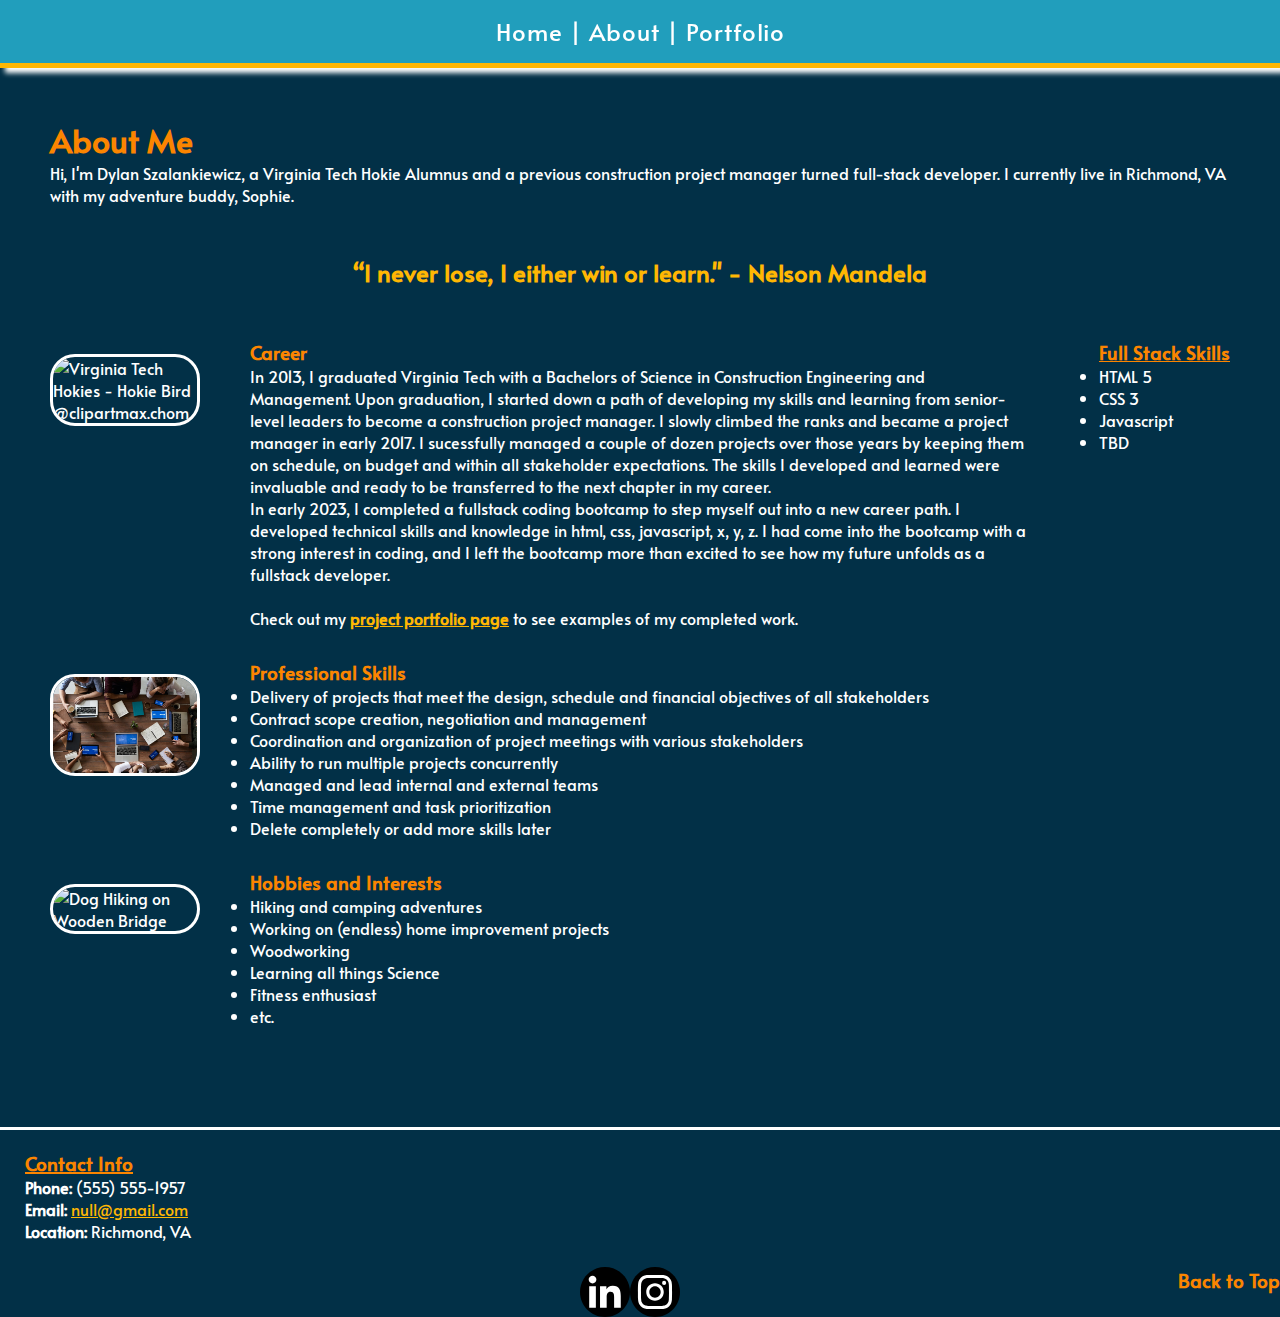
==== about.html @ c98c1088 "sorting through and fixing old sloppy code" ====
<!DOCTYPE html>
<html lang="en">
<head>
    <meta charset="UTF-8">
    <meta http-equiv="X-UA-Compatible" content="IE=edge">
    <meta name="viewport" content="width=device-width, initial-scale=1.0">
    <title>D.Szal Site</title>
    <link rel="stylesheet" href="styling/about.css"/>
</head>

<body>
    <header>
        <nav>
            <ul>
                <li><a href="index.html" title="Home Page">Home</a> | </li>
                <li><a href="about.html" title="About Page">About</a> | </li>
                <li><a href="portfolio.html" title="Porfolio Page">Portfolio</a></li>
            </ul>
        </nav> 
    </header>
    
    <main>

        <section>
        <h1>About Me</h1>
            <p>Hi, I'm Dylan Szalankiewicz, a Virginia Tech Hokie Alumnus and a previous construction project manager turned full-stack developer. 
            I currently live in Richmond, VA with my adventure buddy, Sophie.  </p>

        <h2 id="quote">“I never lose, I either win or learn." - Nelson Mandela</h2>
        
        </section>
        
        <section class="cards" id="career-box">
            <img class="images" id="hokie" src="https://e0.pxfuel.com/wallpapers/919/855/desktop-wallpaper-vt-2012-football-hokie-journal-virginia-tech.jpg" alt="Virginia Tech Hokies - Hokie Bird @clipartmax.chom">
            
            <div class="card-text">
                <h3 id="career">Career</h3>
                    <p>In 2013, I graduated Virginia Tech with a Bachelors of Science in Construction Engineering and Management. 
                        Upon graduation, I started down a path of developing my skills and learning from senior-level leaders to become a construction project manager. I slowly climbed the ranks
                        and became a project manager in early 2017. I sucessfully managed a couple of dozen projects over those years by keeping them on schedule, on budget 
                        and within all stakeholder expectations. The skills I developed and learned were invaluable and ready to be transferred to the next chapter in my career.
                    </p>
                    <p>In early 2023, I completed a fullstack coding bootcamp to step myself out into a new career path. I developed technical 
                        skills and knowledge in html, css, javascript, x, y, z. I had come into the bootcamp with a strong interest 
                    in coding, and I left the bootcamp more than excited to see how my future unfolds as a fullstack developer.  </p> <br>
                    <p>Check out my <strong><a href="portfolio.html" title="Dylan's Project Portfolio Page"> project portfolio page</a></strong> to see examples of my completed work. </p>
            </div>
        </section>
        
        <section id="aside">
            <aside>
               <h3>Full Stack Skills</h3>
                   <ul>
                       <!-- Would eventually like to either replace these with icons OR put icons next to text -->
                       <li>HTML 5</li>
                       <li>CSS 3</li>
                       <li>Javascript</li>
                       <li>TBD</li>
                   </ul>
           </aside>
       </section>    


        <section class="cards">
            <img class="images" src="meeting.jpeg" alt="Team Meeting"/>    
            <div class="card-text"> 
                <h3>Professional Skills</h3>
                    <ul>
                        <li>Delivery of projects that meet the design, schedule and ﬁnancial
                            objectives of all stakeholders</li>
                        <li>Contract scope creation, negotiation and management</li>
                        <li>Coordination and organization of project meetings with various
                            stakeholders</li>
                        <li>Ability to run multiple projects concurrently</li>
                        <li>Managed and lead internal and external teams</li>
                        <li>Time management and task prioritization</li>
                        <li>Delete completely or add more skills later </li>
                    </ul>
            </div>
        </section>

        <section class="cards">
            <img class="images" src="sophie.jpg" alt="Dog Hiking on Wooden Bridge"/>
            <div class="card-text">            
                <h3>Hobbies and Interests</h3>
                    <ul>
                        <li>Hiking and camping adventures</li>
                        <li>Working on (endless) home improvement projects </li>
                        <li>Woodworking</li>
                        <li>Learning all things Science</li>
                        <li>Fitness enthusiast</li>
                        <li>etc.</li>
                    </ul>
            </div>
        </section>

    </main>

    <footer>
        <section id="contact-info">
            <h3 id="contact-header">Contact Info</h3>
                <p><strong>Phone:</strong> (555) 555-1957</p>
                <p><strong>Email:</strong> <a id="email" href="mailto: null@gmail.com" title="Dylan's email address">null@gmail.com</a></p>
                <p><strong>Location:</strong> Richmond, VA</p>
        </section>
        
        <h3><a id="back-to-top" href="#">Back to Top</a></h3>
        
        <div class="sm">
            <a href="https://www.instagram.com" alt="Instagram"><img class="socialmedia" src="insta.svg" /></a>
            <a href="https://www.linkedin.com/in/dylan-szalankiewicz-9473552b/" alt="Dylan's Linkedin Profile"><img class="socialmedia" src="linkedin.svg" /></a>
        </div>
    </footer>
    
</body>
</html>
---- styling/about.css ----
@import url('https://fonts.googleapis.com/css2?family=Alata&family=Pacifico&display=swap');

* {
    box-sizing: border-box;
    margin: 0;
    padding: 0;
  }
body {
    font-family: 'Alata', sans-serif;
    background-color: #023047;
    margin: 0;
    color: white;
}

header{
    background-color: #219ebc;
    border-bottom: #ffb703 solid 5px;
    position: sticky;
    box-shadow: 5px 5px 5px white;
    top: 0; /*for sticky*/

}

main{
    margin: 50px;
}

nav ul {
    list-style-type: none;
    font-size: 1.5rem;
    letter-spacing: 1px;
    text-align: center;
    margin-top: 0;
    margin-bottom: 0;
    
}

nav li {
    display: inline-block;
    margin-top: 15px;
    margin-bottom: 15px;
}
nav ul a{
    text-decoration: none;
    color: white;
    
}

h1{
    color: #fb8500;
}
#quote {
    color: #ffb703;
    text-align: center;
    margin: 50px 0 50px 0;
    
}

.cards {
    margin-bottom: 30px;
    width: 83%;
}

a{
    color: #ffb703;
}

a:hover{
    text-decoration: none;
}

#career-box{
    display: inline-block;
    /* border: white solid; */
    
}

.images{
    border: 3px solid white;
    border-radius: 25px;
    width: 150px;
    float: left;
    margin-top: 15px;
   
}

/* #hokie{
    opacity: .75;
} */

.card-text{
    margin-left: 200px ;
}

h3{
    color: #fb8500;
    
}

/* #meeting {
    border: 3px white solid;
    border-radius: 25px;
    width: 150px;
    float: left;
}*/



#aside{
    /* border: white solid; */
    float: right;
    
    
}

#aside h3 {
    text-decoration: underline;
}

footer{
    border-top: 3px solid white;
    margin-top: 100px;
    
}
#contact-info { 
    border: none;
    text-align: left;
    margin-top: 20px;
    margin-right: 80%;
    color: white;
    margin-left: 25px;
    margin-bottom: 25px;
    
}


#contact-info h3 {
    text-decoration: underline 2px;
}

#email {
    color: #ffb703;
}

#email:hover {
    text-decoration: none;
}

#back-to-top:visited {
    color: #fb8500;
}

#back-to-top {
    float:right;
    color: #fb8500;
    text-decoration: none;
    
}

#back-to-top:hover {
    text-decoration: underline;

}

.sm{
    margin-right: 600px;
    
}
.socialmedia {
    width: 50px;
    height: 50px;
    float: right;   
    /* I wanted these centered and at the top but wasn't able to get 
    them there. */
}
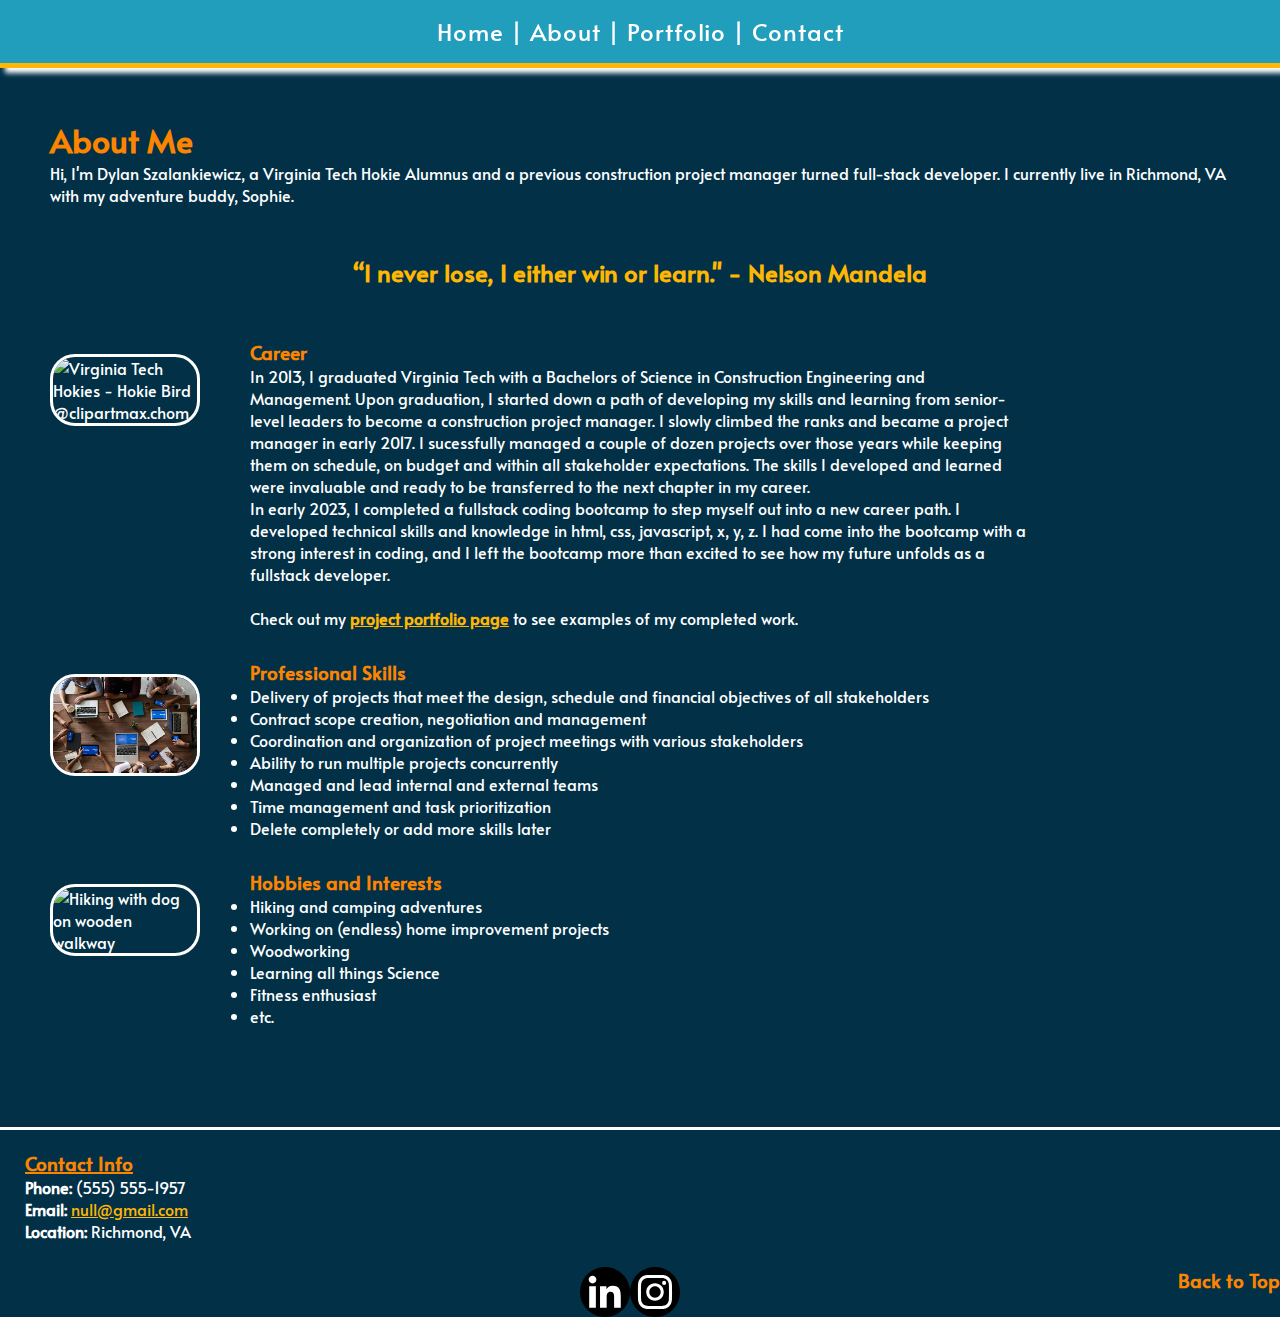
==== commit c47f63e2: "added tech stack icons and contact page" ====
--- a/about.html
+++ b/about.html
@@ -4,7 +4,7 @@
     <meta charset="UTF-8">
     <meta http-equiv="X-UA-Compatible" content="IE=edge">
     <meta name="viewport" content="width=device-width, initial-scale=1.0">
-    <title>D.Szal Site</title>
+    <title>Dylan Szalankiewicz | Full Stack Developer</title>
     <link rel="stylesheet" href="styling/about.css"/>
 </head>
 
@@ -14,7 +14,8 @@
             <ul>
                 <li><a href="index.html" title="Home Page">Home</a> | </li>
                 <li><a href="about.html" title="About Page">About</a> | </li>
-                <li><a href="portfolio.html" title="Porfolio Page">Portfolio</a></li>
+                <li><a href="portfolio.html" title="Porfolio Page">Portfolio</a> | </li>
+                <li><a href="contact.html" title="Contact Page">Contact</a></li>
             </ul>
         </nav> 
     </header>
@@ -37,7 +38,7 @@
                 <h3 id="career">Career</h3>
                     <p>In 2013, I graduated Virginia Tech with a Bachelors of Science in Construction Engineering and Management. 
                         Upon graduation, I started down a path of developing my skills and learning from senior-level leaders to become a construction project manager. I slowly climbed the ranks
-                        and became a project manager in early 2017. I sucessfully managed a couple of dozen projects over those years by keeping them on schedule, on budget 
+                        and became a project manager in early 2017. I sucessfully managed a couple of dozen projects over those years while keeping them on schedule, on budget 
                         and within all stakeholder expectations. The skills I developed and learned were invaluable and ready to be transferred to the next chapter in my career.
                     </p>
                     <p>In early 2023, I completed a fullstack coding bootcamp to step myself out into a new career path. I developed technical 
@@ -47,22 +48,21 @@
             </div>
         </section>
         
-        <section id="aside">
+        <!-- <section id="aside">
             <aside>
                <h3>Full Stack Skills</h3>
                    <ul>
-                       <!-- Would eventually like to either replace these with icons OR put icons next to text -->
                        <li>HTML 5</li>
                        <li>CSS 3</li>
                        <li>Javascript</li>
                        <li>TBD</li>
                    </ul>
            </aside>
-       </section>    
+       </section>     -->
 
 
         <section class="cards">
-            <img class="images" src="meeting.jpeg" alt="Team Meeting"/>    
+            <img class="images" src="media/meeting.jpeg" alt="Team Meeting"/>    
             <div class="card-text"> 
                 <h3>Professional Skills</h3>
                     <ul>
@@ -80,7 +80,7 @@
         </section>
 
         <section class="cards">
-            <img class="images" src="sophie.jpg" alt="Dog Hiking on Wooden Bridge"/>
+            <img class="images" src="media/sophie.jpg" alt="Hiking with dog on wooden walkway"/>
             <div class="card-text">            
                 <h3>Hobbies and Interests</h3>
                     <ul>
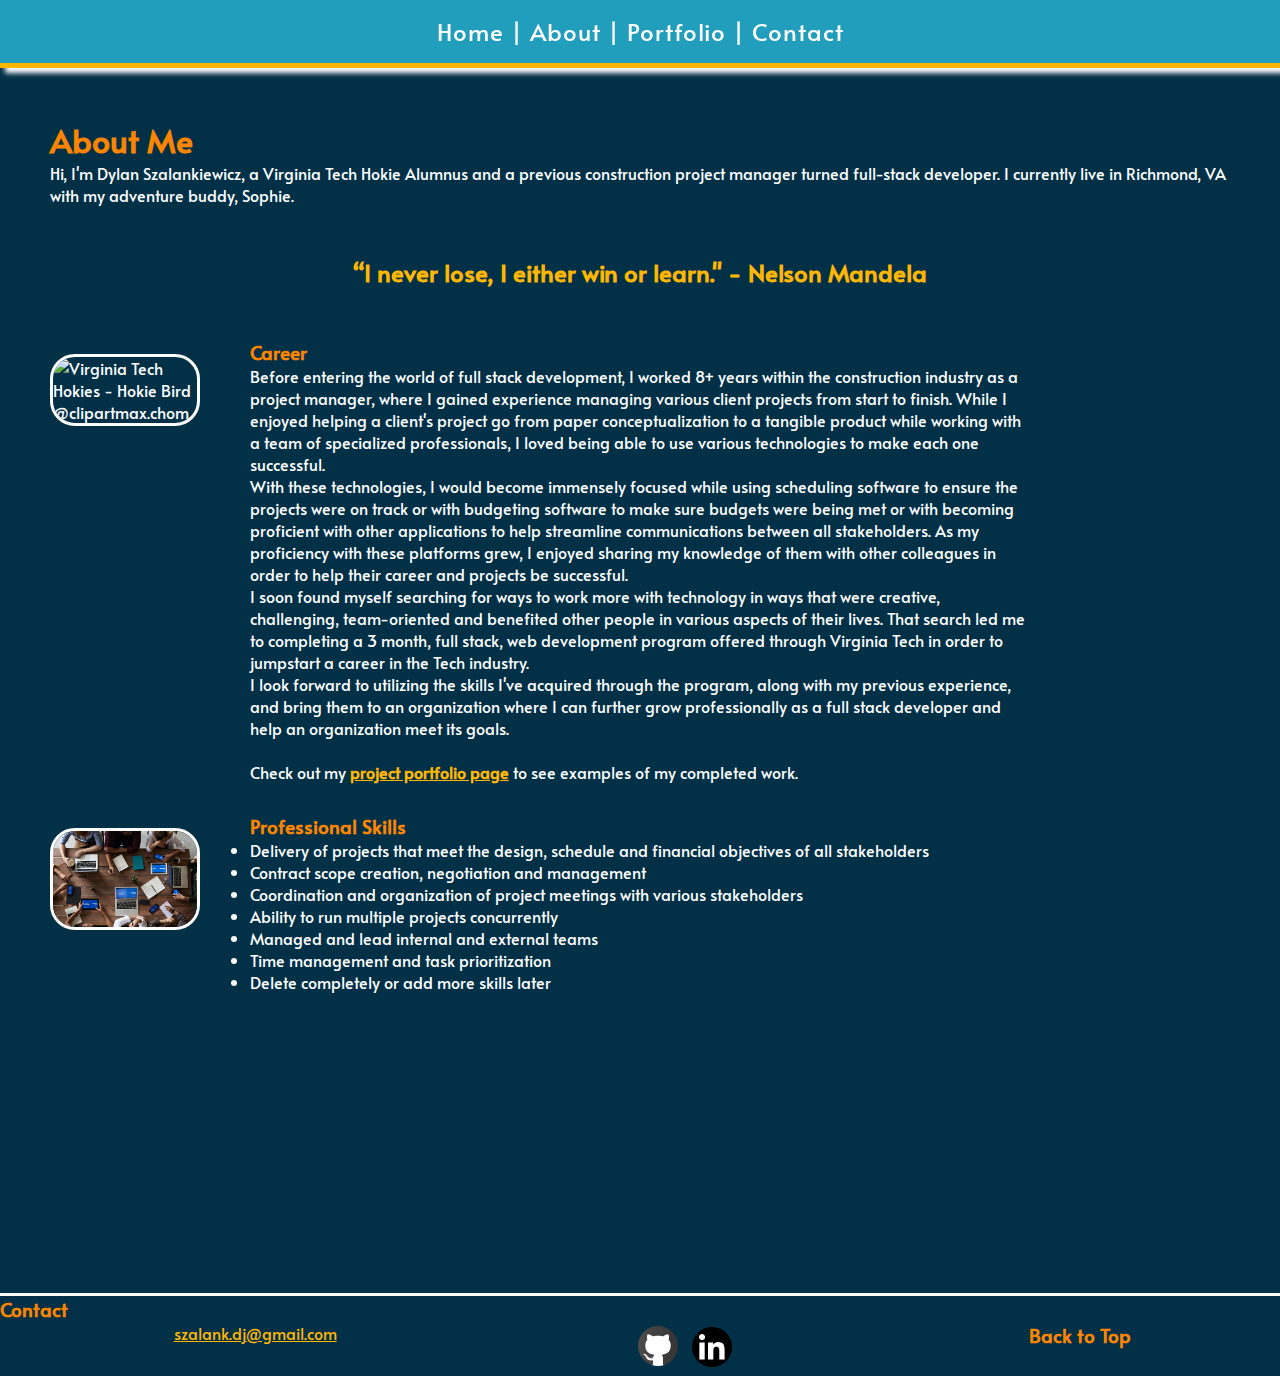
==== commit 93764046: "css styling and revised aspects of all sections" ====
--- a/about.html
+++ b/about.html
@@ -36,29 +36,14 @@
             
             <div class="card-text">
                 <h3 id="career">Career</h3>
-                    <p>In 2013, I graduated Virginia Tech with a Bachelors of Science in Construction Engineering and Management. 
-                        Upon graduation, I started down a path of developing my skills and learning from senior-level leaders to become a construction project manager. I slowly climbed the ranks
-                        and became a project manager in early 2017. I sucessfully managed a couple of dozen projects over those years while keeping them on schedule, on budget 
-                        and within all stakeholder expectations. The skills I developed and learned were invaluable and ready to be transferred to the next chapter in my career.
+                    <p>Before entering the world of full stack development, I worked 8+ years within the construction industry as a project manager, where I gained experience managing various client projects from start to finish. While I enjoyed helping a client's project go from paper conceptualization to a tangible product while working with a team of specialized professionals, I loved being able to use various technologies to make each one successful. 
                     </p>
-                    <p>In early 2023, I completed a fullstack coding bootcamp to step myself out into a new career path. I developed technical 
-                        skills and knowledge in html, css, javascript, x, y, z. I had come into the bootcamp with a strong interest 
-                    in coding, and I left the bootcamp more than excited to see how my future unfolds as a fullstack developer.  </p> <br>
+                    <p>With these technologies, I would become immensely focused while using scheduling software to ensure the projects were on track or with budgeting software to make sure budgets were being met or with becoming proficient with other applications to help streamline communications between all stakeholders. As my proficiency with these platforms grew, I enjoyed sharing my knowledge of them with other colleagues in order to help their career and projects be successful. </p>
+                    <p>I soon found myself searching for ways to work more with technology in ways that were creative, challenging, team-oriented and benefited other people in various aspects of their lives. That search led me to completing a 3 month, full stack, web development program offered through Virginia Tech in order to jumpstart a career in the Tech industry.   </p>
+                    <p>I look forward to utilizing the skills I've acquired through the program, along with my previous experience, and bring them to an organization where I can further grow professionally as a full stack developer and help an organization meet its goals. </p> <br>
                     <p>Check out my <strong><a href="portfolio.html" title="Dylan's Project Portfolio Page"> project portfolio page</a></strong> to see examples of my completed work. </p>
             </div>
         </section>
-        
-        <!-- <section id="aside">
-            <aside>
-               <h3>Full Stack Skills</h3>
-                   <ul>
-                       <li>HTML 5</li>
-                       <li>CSS 3</li>
-                       <li>Javascript</li>
-                       <li>TBD</li>
-                   </ul>
-           </aside>
-       </section>     -->
 
 
         <section class="cards">
@@ -79,37 +64,21 @@
             </div>
         </section>
 
-        <section class="cards">
-            <img class="images" src="media/sophie.jpg" alt="Hiking with dog on wooden walkway"/>
-            <div class="card-text">            
-                <h3>Hobbies and Interests</h3>
-                    <ul>
-                        <li>Hiking and camping adventures</li>
-                        <li>Working on (endless) home improvement projects </li>
-                        <li>Woodworking</li>
-                        <li>Learning all things Science</li>
-                        <li>Fitness enthusiast</li>
-                        <li>etc.</li>
-                    </ul>
-            </div>
-        </section>
 
     </main>
 
     <footer>
-        <section id="contact-info">
-            <h3 id="contact-header">Contact Info</h3>
-                <p><strong>Phone:</strong> (555) 555-1957</p>
-                <p><strong>Email:</strong> <a id="email" href="mailto: null@gmail.com" title="Dylan's email address">null@gmail.com</a></p>
-                <p><strong>Location:</strong> Richmond, VA</p>
-        </section>
+        <h3 id="contact-header">Contact</h3>
+        <div class="contact-info">
+                <a id="email" href="mailto: null@gmail.com" title="Dylan's email address">szalank.dj@gmail.com</a>
+                
+                <div class="sm">
+                    <a href="https://github.com/djszal" alt="Dylan's GitHub" title="Dylan's GitHub"><img class="footer-logos" src="media/Github.png" /></a>
+                    <a href="https://www.linkedin.com/in/dylan-szalankiewicz/" alt="Dylan's Linkedin Profile" class="footer-logos" title="Dylan's Linkedin Profile"><img class="socialmedia" src="media/linkedin.svg" /></a>
+                </div>
+                <h3><a id="back-to-top" href="#">Back to Top</a></h3>
+        </div>
         
-        <h3><a id="back-to-top" href="#">Back to Top</a></h3>
-        
-        <div class="sm">
-            <a href="https://www.instagram.com" alt="Instagram"><img class="socialmedia" src="insta.svg" /></a>
-            <a href="https://www.linkedin.com/in/dylan-szalankiewicz-9473552b/" alt="Dylan's Linkedin Profile"><img class="socialmedia" src="linkedin.svg" /></a>
-        </div>
     </footer>
     
 </body>
--- a/styling/about.css
+++ b/styling/about.css
@@ -119,23 +119,15 @@
 
 footer{
     border-top: 3px solid white;
-    margin-top: 100px;
+    margin-top: 300px;
     
 }
-#contact-info { 
-    border: none;
-    text-align: left;
-    margin-top: 20px;
-    margin-right: 80%;
+.contact-info { 
+    display: flex;
+    justify-content: space-around;
     color: white;
-    margin-left: 25px;
-    margin-bottom: 25px;
-    
-}
-
-
-#contact-info h3 {
-    text-decoration: underline 2px;
+     margin-left: 25px;
+     
 }
 
 #email {
@@ -146,12 +138,7 @@
     text-decoration: none;
 }
 
-#back-to-top:visited {
-    color: #fb8500;
-}
-
 #back-to-top {
-    float:right;
     color: #fb8500;
     text-decoration: none;
     
@@ -163,13 +150,11 @@
 }
 
 .sm{
-    margin-right: 600px;
-    
+    display: flex;
 }
 .socialmedia {
     width: 50px;
     height: 50px;
-    float: right;   
-    /* I wanted these centered and at the top but wasn't able to get 
-    them there. */
+    padding-left: 10px;
+  
 }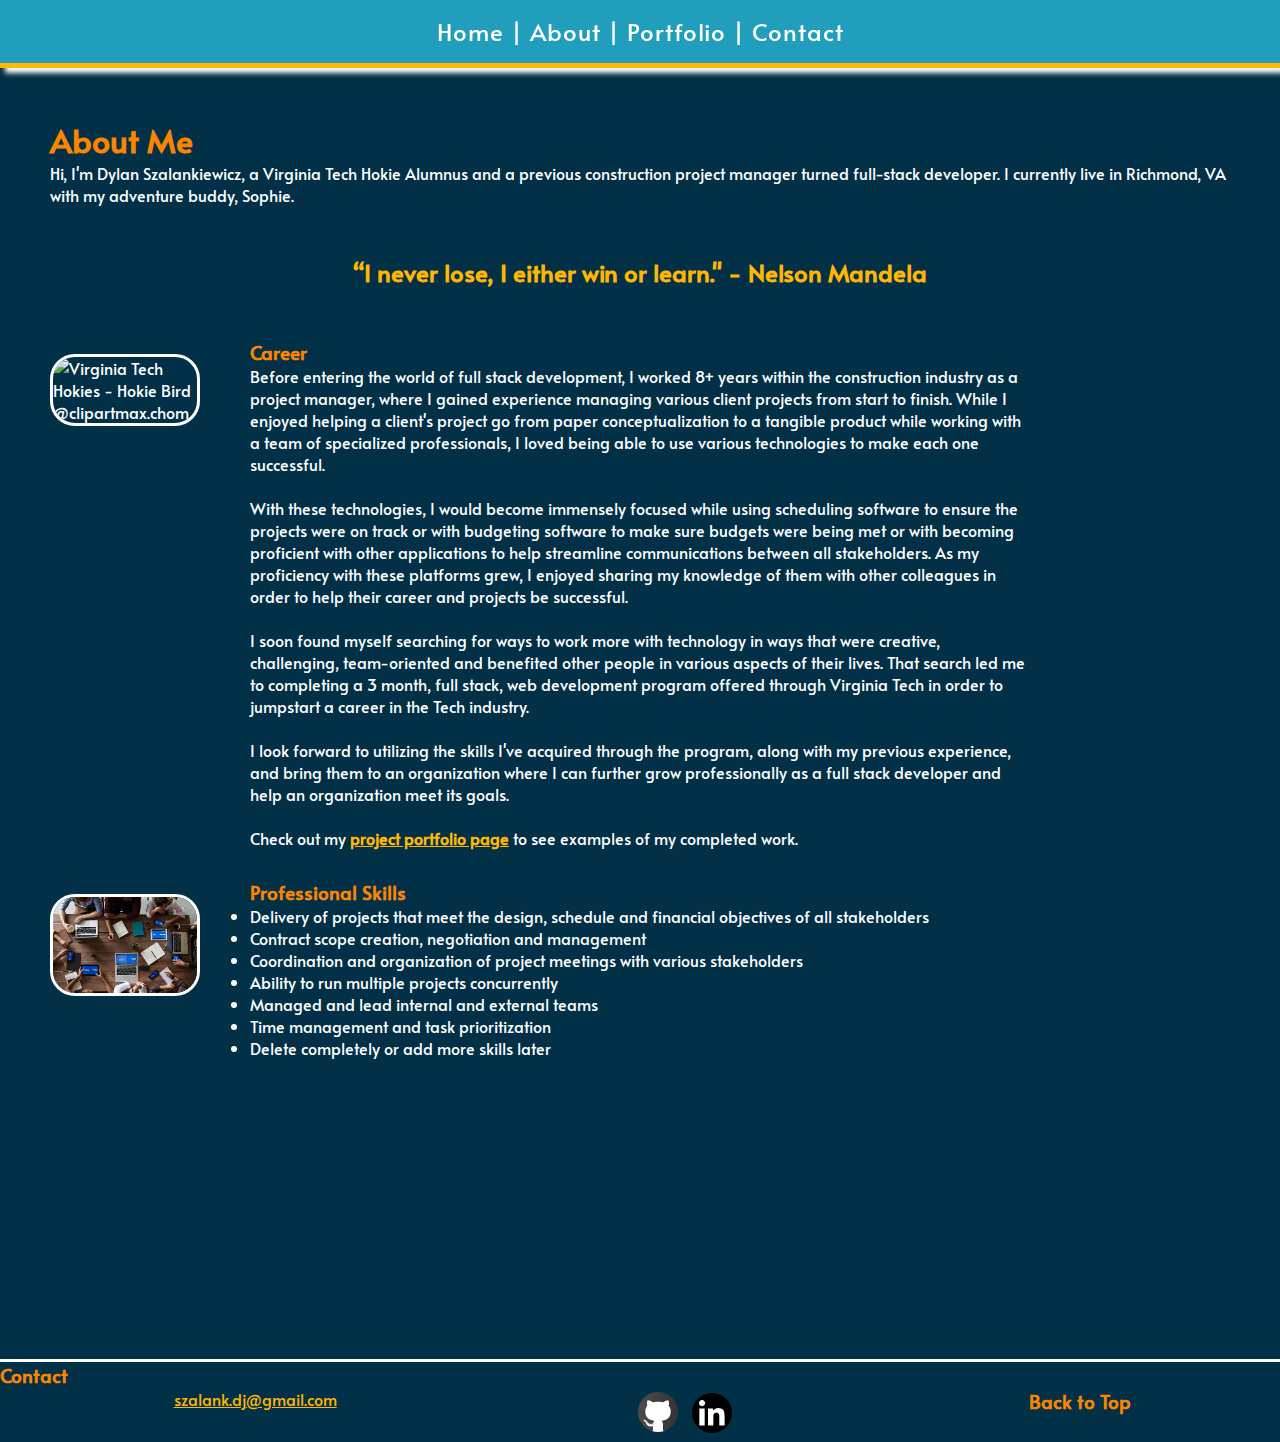
==== commit 7a642ba9: "added minor content to portfolio" ====
--- a/about.html
+++ b/about.html
@@ -38,8 +38,11 @@
                 <h3 id="career">Career</h3>
                     <p>Before entering the world of full stack development, I worked 8+ years within the construction industry as a project manager, where I gained experience managing various client projects from start to finish. While I enjoyed helping a client's project go from paper conceptualization to a tangible product while working with a team of specialized professionals, I loved being able to use various technologies to make each one successful. 
                     </p>
+                    <br>
                     <p>With these technologies, I would become immensely focused while using scheduling software to ensure the projects were on track or with budgeting software to make sure budgets were being met or with becoming proficient with other applications to help streamline communications between all stakeholders. As my proficiency with these platforms grew, I enjoyed sharing my knowledge of them with other colleagues in order to help their career and projects be successful. </p>
+                    <br>
                     <p>I soon found myself searching for ways to work more with technology in ways that were creative, challenging, team-oriented and benefited other people in various aspects of their lives. That search led me to completing a 3 month, full stack, web development program offered through Virginia Tech in order to jumpstart a career in the Tech industry.   </p>
+                    <br>
                     <p>I look forward to utilizing the skills I've acquired through the program, along with my previous experience, and bring them to an organization where I can further grow professionally as a full stack developer and help an organization meet its goals. </p> <br>
                     <p>Check out my <strong><a href="portfolio.html" title="Dylan's Project Portfolio Page"> project portfolio page</a></strong> to see examples of my completed work. </p>
             </div>
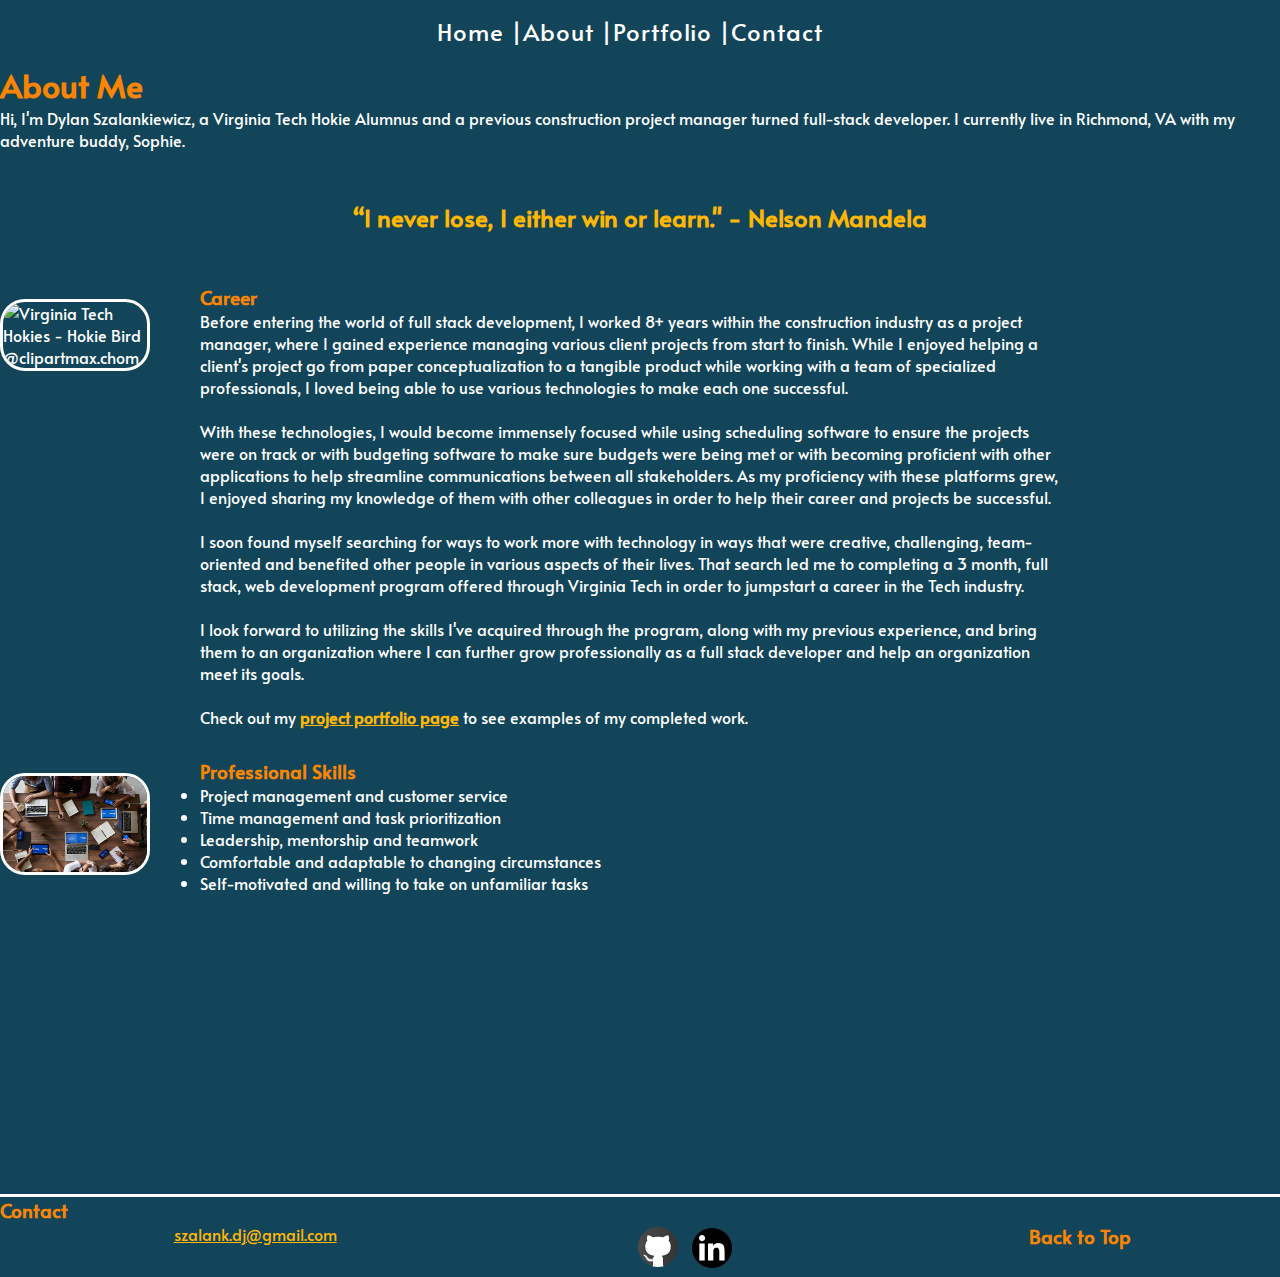
==== commit c8eb6d72: "changed professional skills section on the about page" ====
--- a/about.html
+++ b/about.html
@@ -54,15 +54,11 @@
             <div class="card-text"> 
                 <h3>Professional Skills</h3>
                     <ul>
-                        <li>Delivery of projects that meet the design, schedule and ﬁnancial
-                            objectives of all stakeholders</li>
-                        <li>Contract scope creation, negotiation and management</li>
-                        <li>Coordination and organization of project meetings with various
-                            stakeholders</li>
-                        <li>Ability to run multiple projects concurrently</li>
-                        <li>Managed and lead internal and external teams</li>
-                        <li>Time management and task prioritization</li>
-                        <li>Delete completely or add more skills later </li>
+                        <li>Project management and customer service</li>
+                        <li>Time management and task prioritization </li>
+                        <li>Leadership, mentorship and teamwork</li>
+                        <li>Comfortable and adaptable to changing circumstances</li>
+                        <li>Self-motivated and willing to take on unfamiliar tasks</li>
                     </ul>
             </div>
         </section>
--- a/styling/about.css
+++ b/styling/about.css
@@ -5,24 +5,31 @@
     margin: 0;
     padding: 0;
   }
-body {
+  body {
     font-family: 'Alata', sans-serif;
-    background-color: #023047;
-    margin: 0;
+    background-color: #124559;
     color: white;
 }
 
-header{
-    background-color: #219ebc;
-    border-bottom: #ffb703 solid 5px;
-    position: sticky;
-    box-shadow: 5px 5px 5px white;
-    top: 0; /*for sticky*/
-
+.buttons{
+    background-color: #EFF6E0;
+    color: black;
+    border: white solid;
+    border-radius: 5px;
+    padding: 5px;
 }
 
-main{
-    margin: 50px;
+header{
+    background-color: #124559;
+    /* border-bottom: #2E3638 solid 5px; */
+    position: sticky;
+    /* box-shadow: 5px 5px 5px white; */
+    top: 0; 
+}
+
+nav a:hover {
+    text-decoration: underline;
+    color: #EFF6E0;
 }
 
 nav ul {
@@ -32,11 +39,13 @@
     text-align: center;
     margin-top: 0;
     margin-bottom: 0;
-    
+    display: flex;
+    justify-content: center;
+    padding-right: 20px;
+
 }
 
 nav li {
-    display: inline-block;
     margin-top: 15px;
     margin-bottom: 15px;
 }
@@ -71,7 +80,6 @@
 
 #career-box{
     display: inline-block;
-    /* border: white solid; */
     
 }
 
@@ -84,9 +92,6 @@
    
 }
 
-/* #hokie{
-    opacity: .75;
-} */
 
 .card-text{
     margin-left: 200px ;
@@ -97,17 +102,9 @@
     
 }
 
-/* #meeting {
-    border: 3px white solid;
-    border-radius: 25px;
-    width: 150px;
-    float: left;
-}*/
-
 
 
 #aside{
-    /* border: white solid; */
     float: right;
     
     
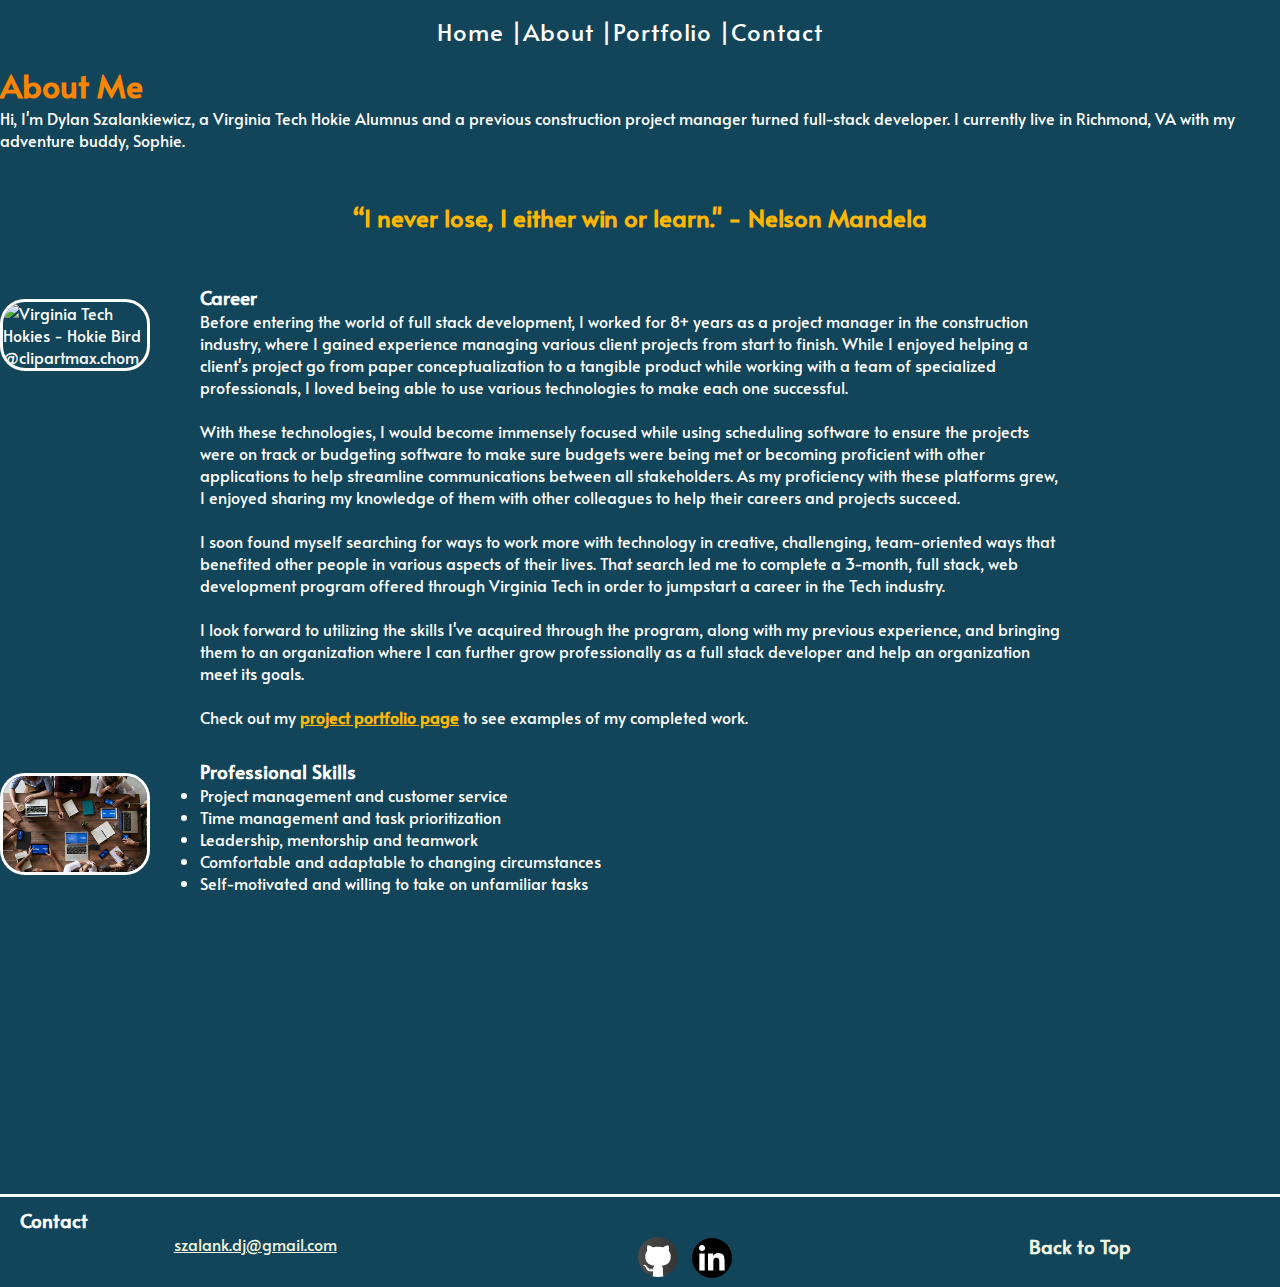
==== commit f3bc7e6a: "edited the about section paragraphs" ====
--- a/about.html
+++ b/about.html
@@ -36,14 +36,14 @@
             
             <div class="card-text">
                 <h3 id="career">Career</h3>
-                    <p>Before entering the world of full stack development, I worked 8+ years within the construction industry as a project manager, where I gained experience managing various client projects from start to finish. While I enjoyed helping a client's project go from paper conceptualization to a tangible product while working with a team of specialized professionals, I loved being able to use various technologies to make each one successful. 
+                    <p>Before entering the world of full stack development, I worked for 8+ years as a project manager in the construction industry, where I gained experience managing various client projects from start to finish. While I enjoyed helping a client's project go from paper conceptualization to a tangible product while working with a team of specialized professionals, I loved being able to use various technologies to make each one successful. 
                     </p>
                     <br>
-                    <p>With these technologies, I would become immensely focused while using scheduling software to ensure the projects were on track or with budgeting software to make sure budgets were being met or with becoming proficient with other applications to help streamline communications between all stakeholders. As my proficiency with these platforms grew, I enjoyed sharing my knowledge of them with other colleagues in order to help their career and projects be successful. </p>
+                    <p>With these technologies, I would become immensely focused while using scheduling software to ensure the projects were on track or budgeting software to make sure budgets were being met or becoming proficient with other applications to help streamline communications between all stakeholders. As my proficiency with these platforms grew, I enjoyed sharing my knowledge of them with other colleagues to help their careers and projects succeed. </p>
                     <br>
-                    <p>I soon found myself searching for ways to work more with technology in ways that were creative, challenging, team-oriented and benefited other people in various aspects of their lives. That search led me to completing a 3 month, full stack, web development program offered through Virginia Tech in order to jumpstart a career in the Tech industry.   </p>
+                    <p>I soon found myself searching for ways to work more with technology in creative, challenging, team-oriented ways that benefited other people in various aspects of their lives. That search led me to complete a 3-month, full stack, web development program offered through Virginia Tech in order to jumpstart a career in the Tech industry.   </p>
                     <br>
-                    <p>I look forward to utilizing the skills I've acquired through the program, along with my previous experience, and bring them to an organization where I can further grow professionally as a full stack developer and help an organization meet its goals. </p> <br>
+                    <p>I look forward to utilizing the skills I've acquired through the program, along with my previous experience, and bringing them to an organization where I can further grow professionally as a full stack developer and help an organization meet its goals. </p> <br>
                     <p>Check out my <strong><a href="portfolio.html" title="Dylan's Project Portfolio Page"> project portfolio page</a></strong> to see examples of my completed work. </p>
             </div>
         </section>
--- a/styling/about.css
+++ b/styling/about.css
@@ -97,10 +97,7 @@
     margin-left: 200px ;
 }
 
-h3{
-    color: #fb8500;
-    
-}
+
 
 
 
@@ -127,8 +124,13 @@
      
 }
 
+
+#contact-header{
+    margin-top: 10px;
+    margin-left: 20px;
+}
 #email {
-    color: #ffb703;
+    color: #EFF6E0;
 }
 
 #email:hover {
@@ -136,7 +138,7 @@
 }
 
 #back-to-top {
-    color: #fb8500;
+    color: #EFF6E0;
     text-decoration: none;
     
 }
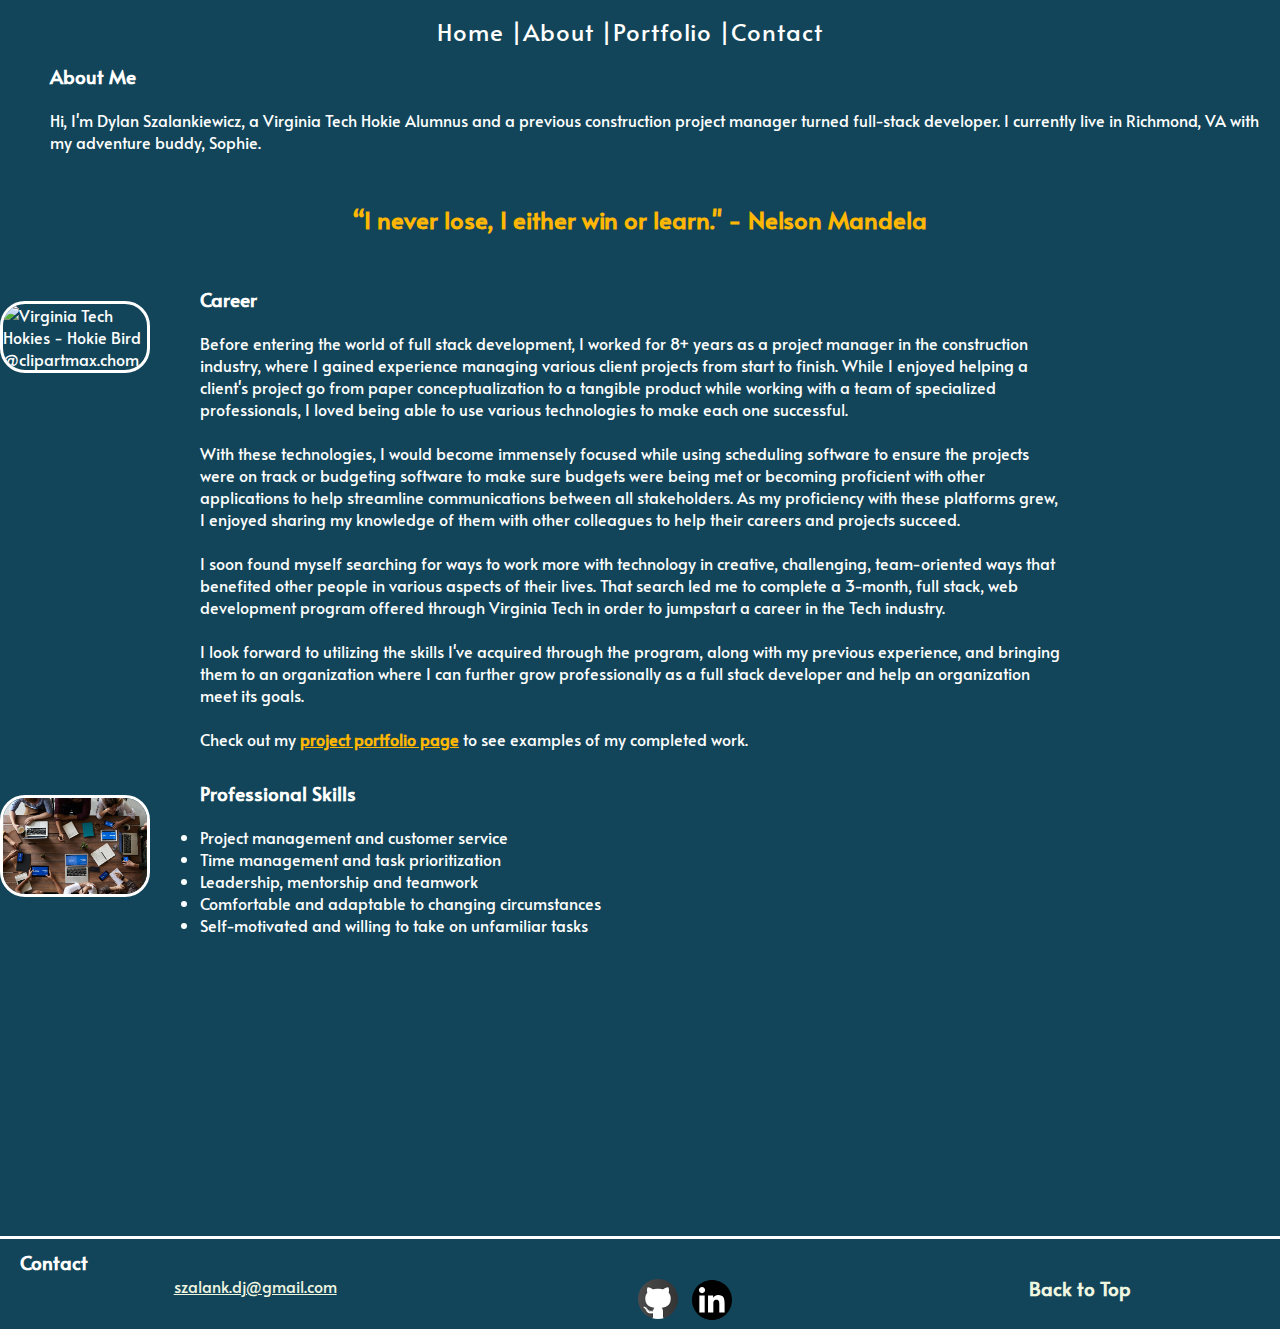
==== commit 84a84dc2: "worked on about page formatting" ====
--- a/about.html
+++ b/about.html
@@ -22,20 +22,20 @@
     
     <main>
 
-        <section>
-        <h1>About Me</h1>
+        <div class="about-me">
+        <h3 class="section-headers">About Me</h1>
             <p>Hi, I'm Dylan Szalankiewicz, a Virginia Tech Hokie Alumnus and a previous construction project manager turned full-stack developer. 
             I currently live in Richmond, VA with my adventure buddy, Sophie.  </p>
 
+        </div>
         <h2 id="quote">“I never lose, I either win or learn." - Nelson Mandela</h2>
         
-        </section>
         
         <section class="cards" id="career-box">
             <img class="images" id="hokie" src="https://e0.pxfuel.com/wallpapers/919/855/desktop-wallpaper-vt-2012-football-hokie-journal-virginia-tech.jpg" alt="Virginia Tech Hokies - Hokie Bird @clipartmax.chom">
             
             <div class="card-text">
-                <h3 id="career">Career</h3>
+                <h3 class="section-headers">Career</h3>
                     <p>Before entering the world of full stack development, I worked for 8+ years as a project manager in the construction industry, where I gained experience managing various client projects from start to finish. While I enjoyed helping a client's project go from paper conceptualization to a tangible product while working with a team of specialized professionals, I loved being able to use various technologies to make each one successful. 
                     </p>
                     <br>
@@ -52,7 +52,7 @@
         <section class="cards">
             <img class="images" src="media/meeting.jpeg" alt="Team Meeting"/>    
             <div class="card-text"> 
-                <h3>Professional Skills</h3>
+                <h3 class="section-headers">Professional Skills</h3>
                     <ul>
                         <li>Project management and customer service</li>
                         <li>Time management and task prioritization </li>
--- a/styling/about.css
+++ b/styling/about.css
@@ -64,7 +64,14 @@
     margin: 50px 0 50px 0;
     
 }
+.about-me{
+    
+    margin-left: 50px;
+}
 
+.section-headers{
+    margin-bottom: 20px ;
+}
 .cards {
     margin-bottom: 30px;
     width: 83%;
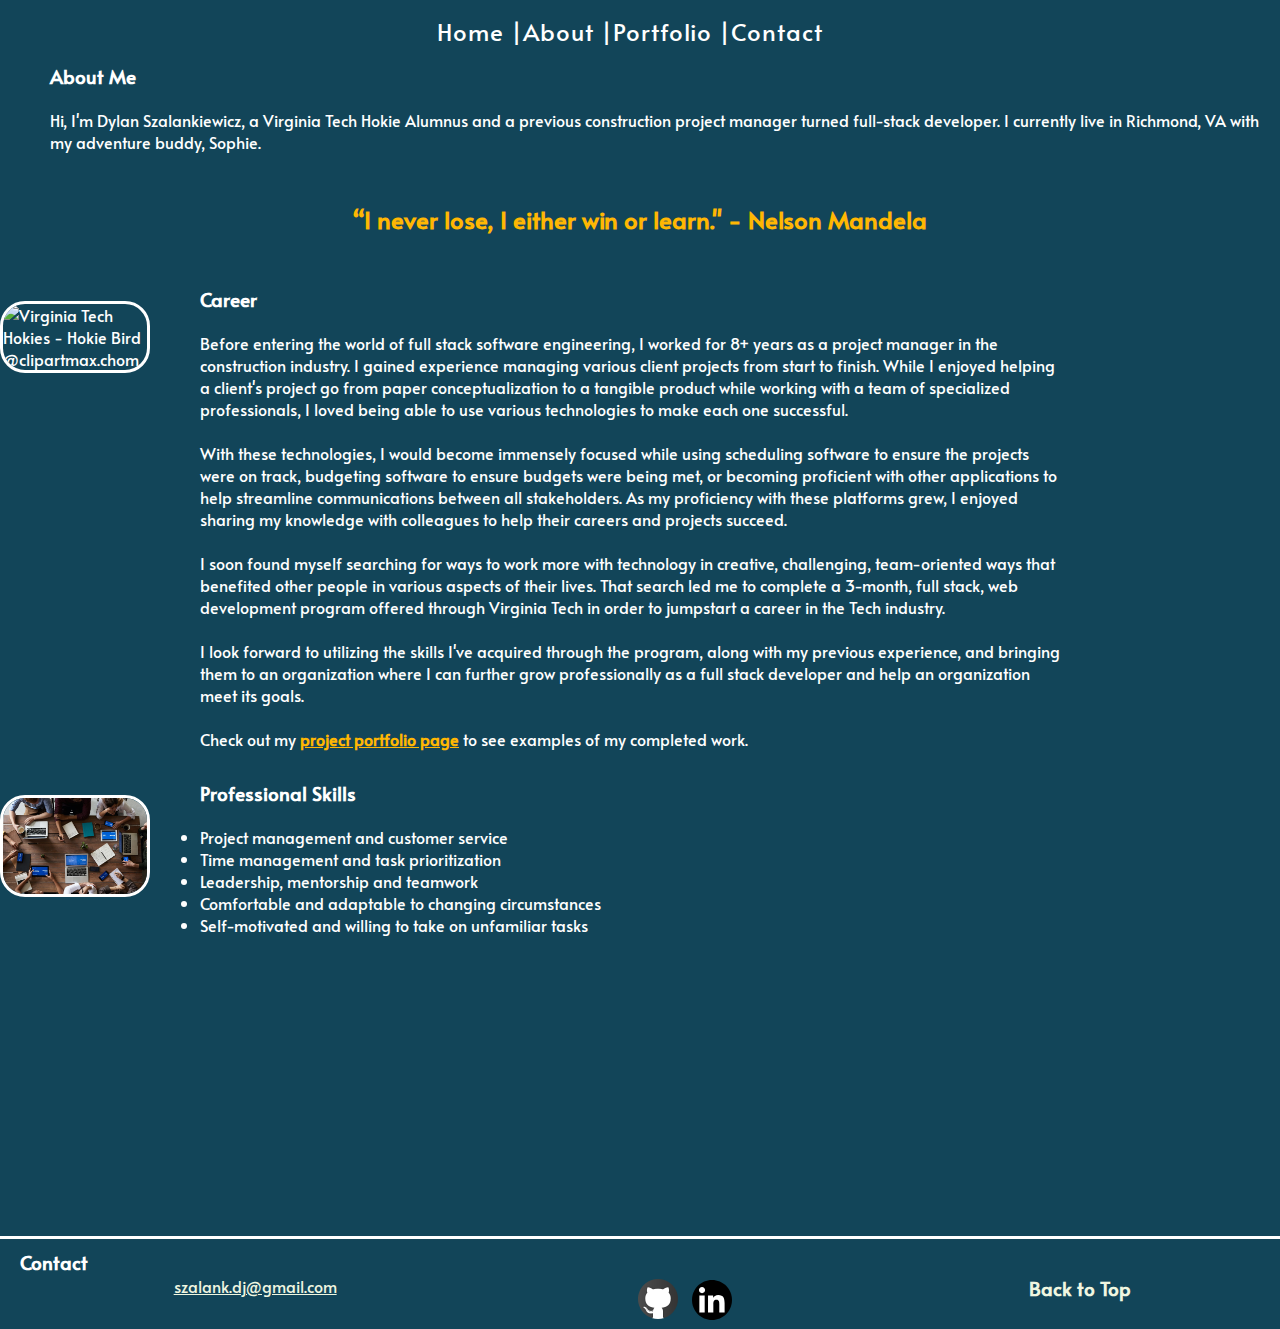
==== commit a985c58d: "revised about me wording and added bullet points to portfolio page" ====
--- a/about.html
+++ b/about.html
@@ -36,10 +36,10 @@
             
             <div class="card-text">
                 <h3 class="section-headers">Career</h3>
-                    <p>Before entering the world of full stack development, I worked for 8+ years as a project manager in the construction industry, where I gained experience managing various client projects from start to finish. While I enjoyed helping a client's project go from paper conceptualization to a tangible product while working with a team of specialized professionals, I loved being able to use various technologies to make each one successful. 
+                    <p>Before entering the world of full stack software engineering, I worked for 8+ years as a project manager in the construction industry. I gained experience managing various client projects from start to finish. While I enjoyed helping a client's project go from paper conceptualization to a tangible product while working with a team of specialized professionals, I loved being able to use various technologies to make each one successful.  
                     </p>
                     <br>
-                    <p>With these technologies, I would become immensely focused while using scheduling software to ensure the projects were on track or budgeting software to make sure budgets were being met or becoming proficient with other applications to help streamline communications between all stakeholders. As my proficiency with these platforms grew, I enjoyed sharing my knowledge of them with other colleagues to help their careers and projects succeed. </p>
+                    <p>With these technologies, I would become immensely focused while using scheduling software to ensure the projects were on track, budgeting software to ensure budgets were being met, or becoming proficient with other applications to help streamline communications between all stakeholders. As my proficiency with these platforms grew, I enjoyed sharing my knowledge with colleagues to help their careers and projects succeed.  </p>
                     <br>
                     <p>I soon found myself searching for ways to work more with technology in creative, challenging, team-oriented ways that benefited other people in various aspects of their lives. That search led me to complete a 3-month, full stack, web development program offered through Virginia Tech in order to jumpstart a career in the Tech industry.   </p>
                     <br>
